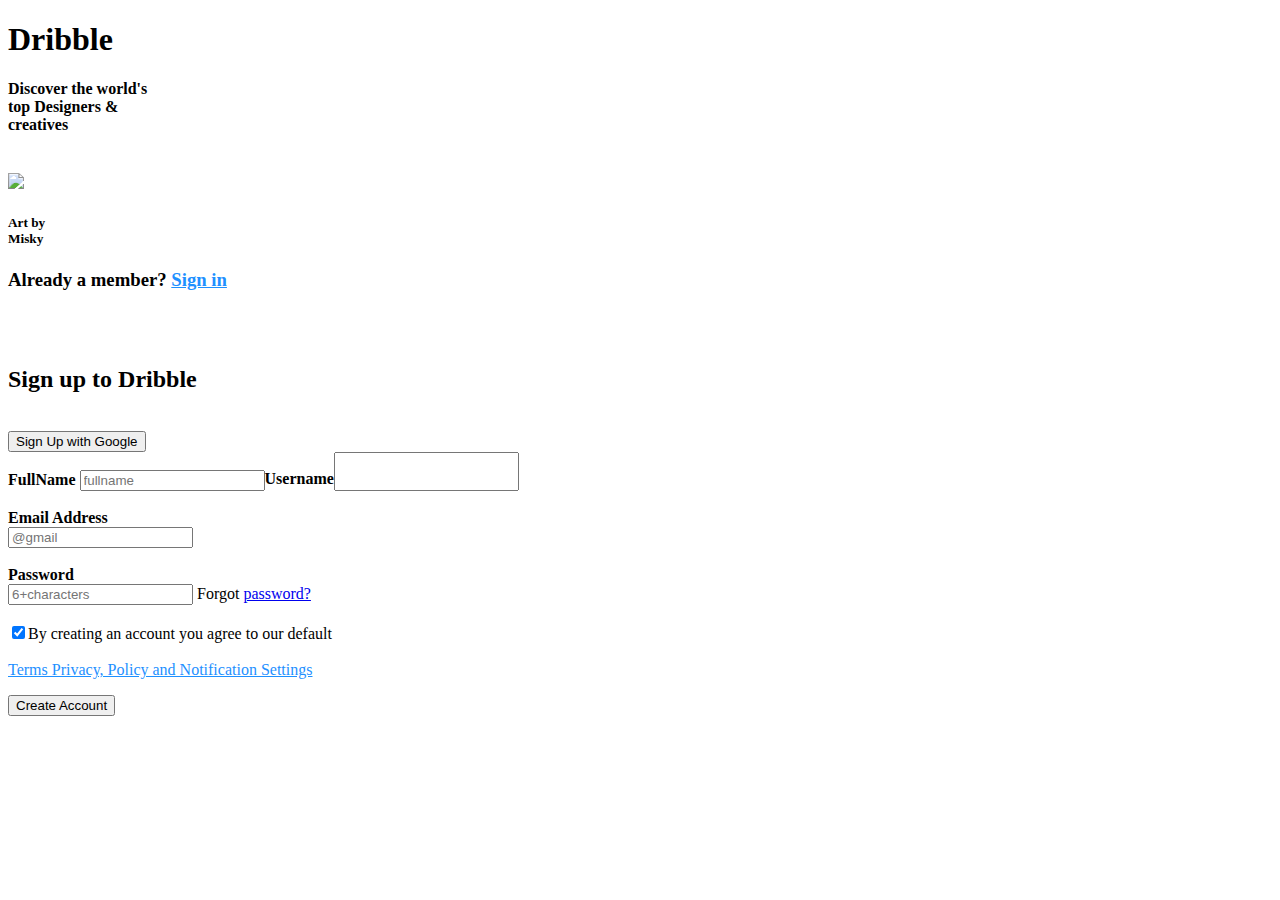
==== index.html @ 56984151 "changes" ====
<!DOCTYPE html>
<html lang="en">
<head>
    <meta charset="UTF-8">
    <meta http-equiv="X-UA-Compatible" content="IE=edge">
    <meta name="viewport" content="width=device-width, initial-scale=1.0">
    <title>Document</title>
    <link rel="stylesheet" href="style.css">
</head>
<body>
    <div class="form">
        <div class="Box1">
            <h1>Dribble</h1>
            <h4>Discover the world's <br>top Designers & <br>creatives</h4></br>
            <div class="ui"><img src="/img/decor.jpeg"></div>


        </div>
        <div class="io"><h5>Art by <br>Misky</h5>
            </div>
<div class="Box2">
    <div class="jjj"><h3>Already a member? <a href="page.html" style="color:dodgerblue">Sign in</a></h3><br/></div>
        <br><div class="uuu"><h2>Sign up to Dribble </h2></div><br/>
      </script>
      <div class="g" data-onsuccess="onSignIn"><button type="" class="" >Sign Up with Google</button></div>
    <script>
        function onSignIn(googleUser){}
        </script>
        <span><i class="fab fa-twitter"></i></span>
       <div style="display: flex;"><br/>
      <br/> <div class="work"><label class="FullName" ><b><br/>FullName</b></label>
       <input class="text1" placeholder="fullname" required><br/></div>
         <label class="Username"><b><br/>Username</b></label>
         <input class="text2" placeholder="" required><br/>
        </div>
         <label class="email"><b><br/>Email Address</b></label><br/>
         <input class="text3" placeholder="@gmail" name="email" required><br/>
         <label class="psw"><b><br/>Password</b></label><br/>
          <input class="text4" placeholder="6+characters"required>
        <span class="psw">Forgot <a href="https://mail.google.com/mail/u/0/#inbox">password?</a></span><br/>
        <br/><div class="ooo"><input type="checkbox" checked="checked"name="" style="font-size: x-large;">By creating an account you agree to our default</input></div><br/>
       <div class="uy"> <a href="#" style="color:dodgerblue " >Terms  Privacy, Policy and Notification Settings</a></p></div>
        <button type="submit" class="signupbtn" href="page.html">Create Account</button>
    </div>

</div>

    
    
</body>
</html>
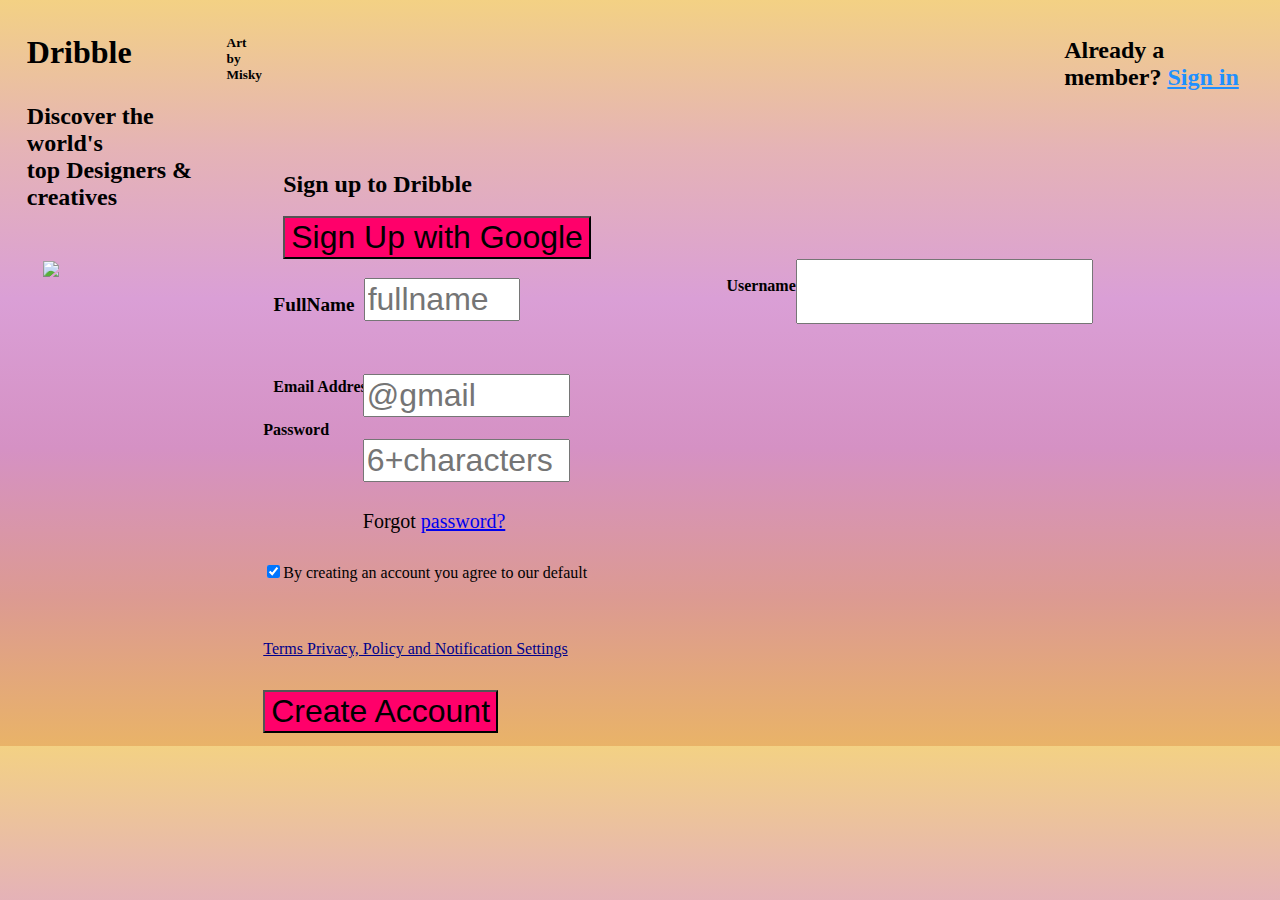
==== commit f20f1506: "changes" ====
--- a/index.html
+++ b/index.html
@@ -4,7 +4,7 @@
     <meta charset="UTF-8">
     <meta http-equiv="X-UA-Compatible" content="IE=edge">
     <meta name="viewport" content="width=device-width, initial-scale=1.0">
-    <title>Document</title>
+    <title>LOG IN FORM</title>
     <link rel="stylesheet" href="style.css">
 </head>
 <body>
@@ -12,21 +12,21 @@
         <div class="Box1">
             <h1>Dribble</h1>
             <h4>Discover the world's <br>top Designers & <br>creatives</h4></br>
-            <div class="ui"><img src="/img/decor.jpeg"></div>
+            <div class="img"><img src="/img/decor.jpeg"></div>
 
 
         </div>
-        <div class="io"><h5>Art by <br>Misky</h5>
+        <div class="name"><h5>Art by <br>Misky</h5>
             </div>
 <div class="Box2">
-    <div class="jjj"><h3>Already a member? <a href="page.html" style="color:dodgerblue">Sign in</a></h3><br/></div>
-        <br><div class="uuu"><h2>Sign up to Dribble </h2></div><br/>
+    <div class="log"><h3>Already a member? <a href="page.html" style="color:dodgerblue">Sign in</a></h3><br/></div>
+        <br><div class="sign"><h2>Sign up to Dribble </h2></div><br/>
       </script>
-      <div class="g" data-onsuccess="onSignIn"><button type="" class="" >Sign Up with Google</button></div>
+      <div class="onsign" data-onsuccess="onSignIn"><button type="" class="" >Sign Up with Google</button></div>
     <script>
         function onSignIn(googleUser){}
         </script>
-        <span><i class="fab fa-twitter"></i></span>
+  
        <div style="display: flex;"><br/>
       <br/> <div class="work"><label class="FullName" ><b><br/>FullName</b></label>
        <input class="text1" placeholder="fullname" required><br/></div>
@@ -36,15 +36,15 @@
          <label class="email"><b><br/>Email Address</b></label><br/>
          <input class="text3" placeholder="@gmail" name="email" required><br/>
          <label class="psw"><b><br/>Password</b></label><br/>
-          <input class="text4" placeholder="6+characters"required>
-        <span class="psw">Forgot <a href="https://mail.google.com/mail/u/0/#inbox">password?</a></span><br/>
-        <br/><div class="ooo"><input type="checkbox" checked="checked"name="" style="font-size: x-large;">By creating an account you agree to our default</input></div><br/>
-       <div class="uy"> <a href="#" style="color:dodgerblue " >Terms  Privacy, Policy and Notification Settings</a></p></div>
-        <button type="submit" class="signupbtn" href="page.html">Create Account</button>
+          <input class="text4" placeholder="6+characters"required><br>
+        <span class="forgot">Forgot <a href="https://mail.google.com/mail/u/0/#inbox">password?</a></span><br/>
+        <br/><div class="check"><input type="checkbox" checked="checked"name="" style="font-size: x-large;">By creating an account you agree to our default</input></div><br/>
+       <div class="privacy"> <a href="#" style="color:darkblue " >Terms  Privacy, Policy and Notification Settings</a></p></div>
+        <button type="submit" class="signupbutton" href="page.html">Create Account</button>
     </div>
 
 </div>
-
+</body>
     
     
 </body>
--- a/style.css
+++ b/style.css
@@ -0,0 +1,126 @@
+body{
+    background-image: linear-gradient(#F3D184, #E5B3B6,#DA9FD6,#D591C4,#DC9A92,#E9B368);
+}
+.box1{
+    width: 50%;
+    /* height: 60%; */
+    background-color: #F3D184;
+    margin-right:5%;
+    border-radius: 2%;
+    margin-top: 2%;
+    border-bottom-left-radius: 40px;
+    border-top-left-radius: 40px;
+}
+ .form{
+   display: flex;
+   justify-content: space-around;
+   margin:  1%;
+}
+.box2{
+    width: 60%;
+    margin-top: 2%;
+    /* height: -10%; */
+    /* height: 700%; */
+    background-color:#f5f2eb;
+    margin-left: 38%;
+    /* border-bottom-left-radius: 40px; */
+    border-bottom-right-radius: 40px;
+    border-top-right-radius: 40px;
+    /* border-top-left-radius: 40px; */
+}
+h1{
+   font-size: xx-large;
+   margin-left: 3%;
+}
+.io{
+    margin-top: 56%;
+    margin-left: -46%;
+}
+.sign{
+    margin-left: 2%;
+}
+.img{
+    /* width: 90%;
+    height: 45%; */
+    margin-left: 11%;
+}
+h4{
+ margin-left: 3%;
+ font-size: x-large;
+}
+h3{
+   margin-left: 80%;
+   font-size: x-large;
+}
+input{
+    font-size: xx-large;
+}
+button{
+    background-color: rgb(255, 0, 106);
+    font-size: xx-large;
+}
+p{
+    font-size: xx-large;
+}
+.onsign{
+    margin-top: -2%;
+    margin-left: 2%;
+}
+.FullName{
+    position:relative;
+    left: 2%;
+    font-size: larger;
+    bottom: 2%;
+}
+.text1{
+  position: relative;
+   left: 3%;
+  width: 29%;
+  bottom: 4%;
+}
+.Username{
+    position: relative;
+    bottom: 5%;
+    margin-left: -5%;
+}
+.text2{
+    position: relative;
+    bottom: -5%;
+    width: 29%;
+}
+.email{
+    position:relative;
+    left: 1%;
+    bottom: -5%;
+}
+.text3{
+    position: relative;
+    /* left:39%; */
+    margin-left: 10%;
+    width: 20%;
+    bottom: -2%;
+}
+.forgot{
+    position: relative;
+     /* font-size: large;  */
+    left: 10%;
+    bottom: -4%;
+    font-size: 20px;
+}
+.text4{
+    position: relative;
+    left: 10%;
+    width: 20%;
+}
+/* .checkbox{
+    margin-top: -10%;
+} */
+.privacy{
+    margin-top: 4%;
+}
+.check{
+    margin-top: 4%;
+}
+.log{
+    margin-left: 2%;
+}
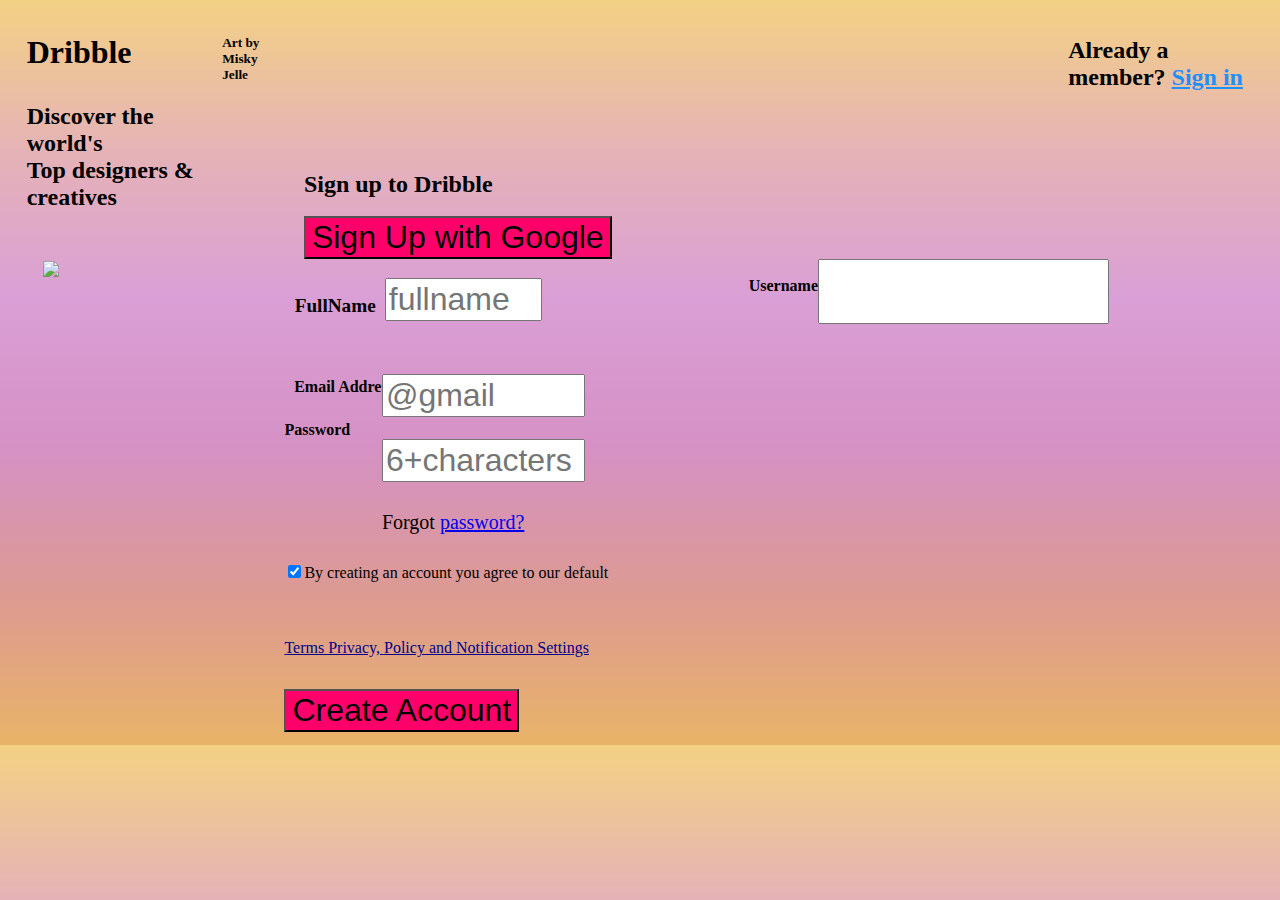
==== commit 67f00dbc: "Form" ====
--- a/index.html
+++ b/index.html
@@ -11,12 +11,12 @@
     <div class="form">
         <div class="Box1">
             <h1>Dribble</h1>
-            <h4>Discover the world's <br>top Designers & <br>creatives</h4></br>
+            <h4>Discover the world's <br>Top designers & <br>creatives</h4></br>
             <div class="img"><img src="/img/decor.jpeg"></div>
 
 
         </div>
-        <div class="name"><h5>Art by <br>Misky</h5>
+        <div class="name"><h5>Art by <br>Misky Jelle</h5>
             </div>
 <div class="Box2">
     <div class="log"><h3>Already a member? <a href="page.html" style="color:dodgerblue">Sign in</a></h3><br/></div>
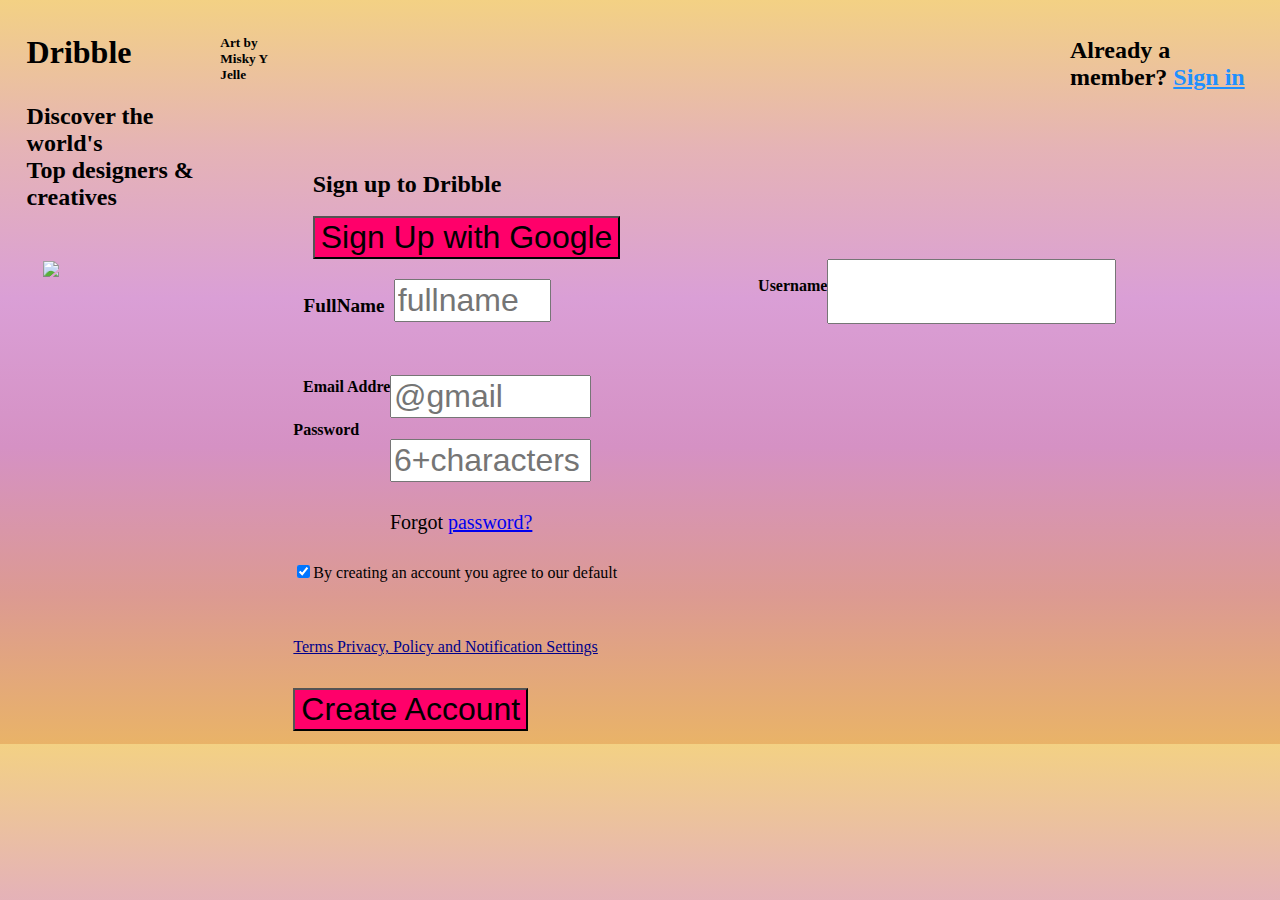
==== commit e62a04a3: "changes" ====
--- a/index.html
+++ b/index.html
@@ -16,7 +16,7 @@
 
 
         </div>
-        <div class="name"><h5>Art by <br>Misky Jelle</h5>
+        <div class="name"><h5>Art by <br>Misky Y Jelle</h5>
             </div>
 <div class="Box2">
     <div class="log"><h3>Already a member? <a href="page.html" style="color:dodgerblue">Sign in</a></h3><br/></div>
